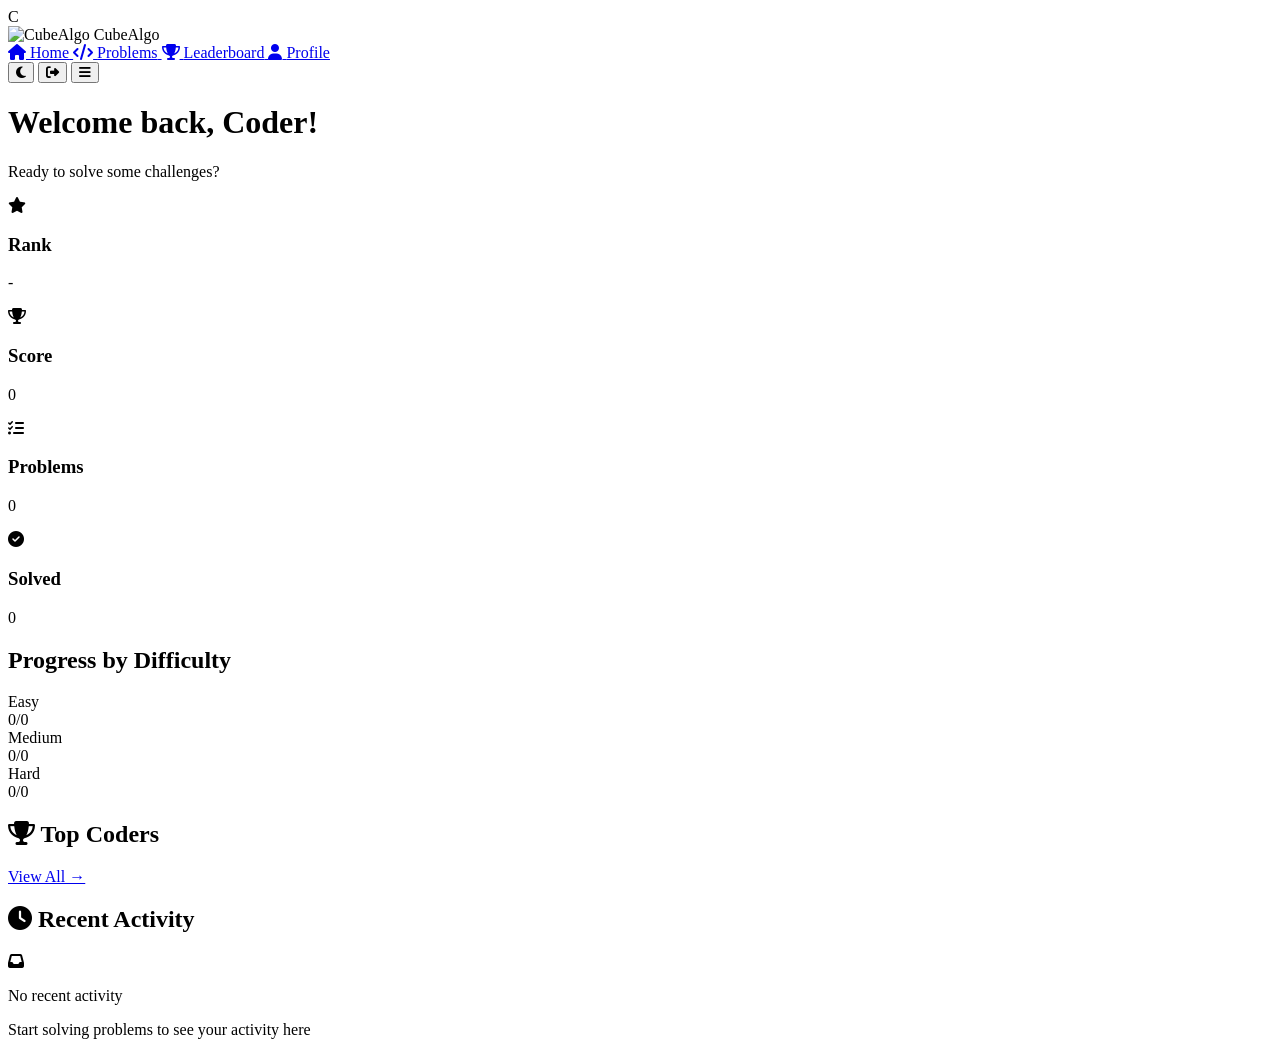
==== home.html @ e50a9e72 "Update home.html" ====
<!DOCTYPE html>
<html lang="en">
<head>
    <meta charset="UTF-8">
    <meta name="viewport" content="width=device-width, initial-scale=1.0">
    <title>CubeAlgo - Dashboard</title>
    <link rel="stylesheet" href="css/style.css">
    <link rel="stylesheet" href="css/home.css">
    <link rel="stylesheet" href="https://cdnjs.cloudflare.com/ajax/libs/font-awesome/6.4.0/css/all.min.css">
</head>
<body>
    <nav class="navbar glass">
        <div class="nav-container">
            <div class="nav-brand">
                <div class="nav-logo">C</div>
<div class="nav-brand">
            <img src="assets/logo.jpeg" alt="CubeAlgo" class="nav-logo-img">
            <span>CubeAlgo</span>
        </div>
               
            
            <div class="nav-menu" id="navMenu">
                <a href="home.html" class="nav-link active">
                    <i class="fas fa-home"></i>
                    <span>Home</span>
                </a>
                <a href="problems.html" class="nav-link">
                    <i class="fas fa-code"></i>
                    <span>Problems</span>
                </a>
                <a href="leaderboardList" class="nav-link" id="leaderboardLink">
                    <i class="fas fa-trophy"></i>
                    <span>Leaderboard</span>
                </a>
                <a href="profile.html" class="nav-link">
                    <i class="fas fa-user"></i>
                    <span>Profile</span>
                </a>
            </div>

            <div class="nav-actions">
                <button class="theme-toggle" id="themeToggle" title="Toggle Theme">
                    <i class="fas fa-moon"></i>
                </button>
                <button class="logout-btn" id="logoutBtn" title="Logout">
                    <i class="fas fa-sign-out-alt"></i>
                </button>
                <button class="mobile-menu-btn" id="mobileMenuBtn">
                    <i class="fas fa-bars"></i>
                </button>
            </div>
        </div>
    </nav>

    <main class="main-content">
        <div class="dashboard-container">
            <div class="welcome-section">
                <h1>Welcome back, <span id="userName">Coder</span>!</h1>
                <p class="subtitle">Ready to solve some challenges?</p>
            </div>

            <div class="stats-grid">
                <div class="stat-card glass">
                    <div class="stat-icon">
                        <i class="fas fa-star"></i>
                    </div>
                    <div class="stat-info">
                        <h3>Rank</h3>
                        <p class="stat-value" id="rank">-</p>
                    </div>
                </div>

                <div class="stat-card glass">
                    <div class="stat-icon">
                        <i class="fas fa-trophy"></i>
                    </div>
                    <div class="stat-info">
                        <h3>Score</h3>
                        <p class="stat-value" id="score">0</p>
                    </div>
                </div>

                <div class="stat-card glass">
                    <div class="stat-icon">
                        <i class="fas fa-tasks"></i>
                    </div>
                    <div class="stat-info">
                        <h3>Problems</h3>
                        <p class="stat-value" id="totalProblems">0</p>
                    </div>
                </div>

                <div class="stat-card glass">
                    <div class="stat-icon">
                        <i class="fas fa-check-circle"></i>
                    </div>
                    <div class="stat-info">
                        <h3>Solved</h3>
                        <p class="stat-value" id="solvedProblems">0</p>
                    </div>
                </div>
            </div>

            <div class="difficulty-stats glass">
                <h2>Progress by Difficulty</h2>
                <div class="difficulty-grid">
                    <div class="difficulty-item">
                        <span class="difficulty-label easy">Easy</span>
                        <div class="progress-bar">
                            <div class="progress-fill easy" id="easyProgress" style="width: 0%"></div>
                        </div>
                        <span class="progress-text" id="easyCount">0/0</span>
                    </div>
                    <div class="difficulty-item">
                        <span class="difficulty-label medium">Medium</span>
                        <div class="progress-bar">
                            <div class="progress-fill medium" id="mediumProgress" style="width: 0%"></div>
                        </div>
                        <span class="progress-text" id="mediumCount">0/0</span>
                    </div>
                    <div class="difficulty-item">
                        <span class="difficulty-label hard">Hard</span>
                        <div class="progress-bar">
                            <div class="progress-fill hard" id="hardProgress" style="width: 0%"></div>
                        </div>
                        <span class="progress-text" id="hardCount">0/0</span>
                    </div>
                </div>
            </div>

            <div class="dashboard-grid">
                <div class="leaderboard-preview glass">
                    <div class="section-header">
                        <h2><i class="fas fa-trophy"></i> Top Coders</h2>
                        <a href="#" class="view-all">View All →</a>
                    </div>
                    <div class="leaderboard-list" id="leaderboardList">
                        <div class="loading-skeleton">
                            <div class="skeleton-row"></div>
                            <div class="skeleton-row"></div>
                            <div class="skeleton-row"></div>
                            <div class="skeleton-row"></div>
                            <div class="skeleton-row"></div>
                        </div>
                    </div>
                </div>

                <div class="recent-activity glass">
                    <div class="section-header">
                        <h2><i class="fas fa-clock"></i> Recent Activity</h2>
                    </div>
                    <div class="activity-list" id="activityList">
                        <div class="empty-state">
                            <i class="fas fa-inbox"></i>
                            <p>No recent activity</p>
                            <span>Start solving problems to see your activity here</span>
                        </div>
                    </div>
                </div>
            </div>
        </div>
    </main>

    <div id="toastContainer"></div>

    <script src="https://cdn.jsdelivr.net/npm/@supabase/supabase-js@2"></script>
    <script src="js/supabase.js"></script>
    <script src="js/auth.js"></script>
    <script src="js/theme.js"></script>
    <script src="js/utils.js"></script>
    <script src="js/home.js"></script>
    <script>
        document.addEventListener('DOMContentLoaded', async () => {
            const session = await checkSession();
            if (!session) {
                window.location.href = 'index.html';
                return;
            }

            await loadUserData();
            await loadDashboard();
            await loadLeaderboard();
            await loadRecentActivity();
        });

        document.getElementById('logoutBtn').addEventListener('click', async () => {
            await logout();
            showToast('Logged out successfully', 'info');
            setTimeout(() => {
                window.location.href = 'index.html';
            }, 500);
        });

        document.getElementById('mobileMenuBtn').addEventListener('click', () => {
            const menu = document.getElementById('navMenu');
            menu.classList.toggle('active');
        });

        document.getElementById('themeToggle').addEventListener('click', toggleTheme);
        loadTheme();
    </script>
</body>
</html>
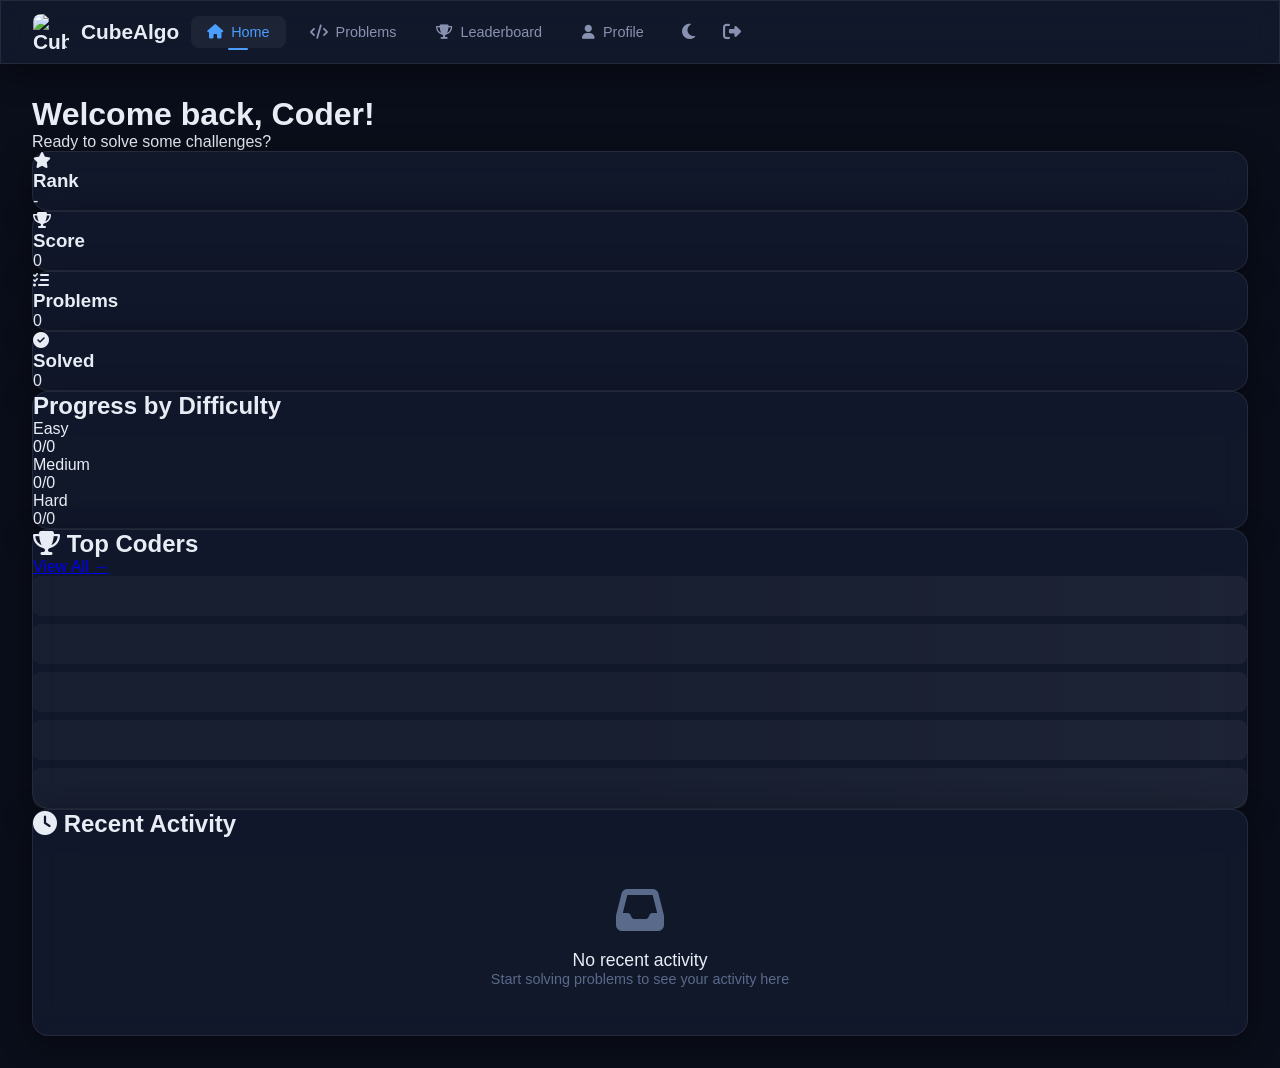
==== commit 43bc5416: "Update home.html" ====
--- a/home.html
+++ b/home.html
@@ -12,7 +12,7 @@
     <nav class="navbar glass">
         <div class="nav-container">
             <div class="nav-brand">
-                <div class="nav-logo">C</div>
+                
 <div class="nav-brand">
             <img src="assets/logo.jpeg" alt="CubeAlgo" class="nav-logo-img">
             <span>CubeAlgo</span>
--- a/css/style.css
+++ b/css/style.css
@@ -0,0 +1,351 @@
+:root {
+    --bg-primary: #0a0e1a;
+    --bg-secondary: #131b2e;
+    --bg-glass: rgba(19, 27, 46, 0.85);
+    --text-primary: #e8edf5;
+    --text-secondary: #8892b0;
+    --text-muted: #5a6a8a;
+    --border-glass: rgba(255, 255, 255, 0.08);
+    --shadow-glass: 0 8px 32px rgba(0, 0, 0, 0.4);
+    --accent-primary: #4a9eff;
+    --accent-secondary: #6c5ce7;
+    --success: #00d4aa;
+    --warning: #f6b83d;
+    --danger: #ff6b6b;
+    --easy: #00d4aa;
+    --medium: #f6b83d;
+    --hard: #ff6b6b;
+    --card-bg: rgba(255, 255, 255, 0.03);
+    --hover-bg: rgba(255, 255, 255, 0.05);
+    --radius: 16px;
+    --transition: all 0.3s cubic-bezier(0.4, 0, 0.2, 1);
+}
+.nav-brand {
+    display: flex;
+    align-items: center;
+    gap: 0.75rem;
+    font-size: 1.25rem;
+    font-weight: 700;
+    color: var(--text-primary);
+}
+
+.nav-logo-img {
+    width: 36px;
+    height: 36px;
+    border-radius: 8px;
+    object-fit: cover;
+    flex-shrink: 0;
+}
+
+.nav-logo {
+    width: 36px;
+    height: 36px;
+    border-radius: 8px;
+    background: linear-gradient(135deg, var(--primary), var(--secondary, #8b5cf6));
+    color: white;
+    display: flex;
+    align-items: center;
+    justify-content: center;
+    font-weight: 700;
+    font-size: 1.1rem;
+}
+* {
+    margin: 0;
+    padding: 0;
+    box-sizing: border-box;
+}
+
+body {
+    font-family: -apple-system, BlinkMacSystemFont, 'Segoe UI', Roboto, Oxygen, Ubuntu, sans-serif;
+    background: var(--bg-primary);
+    color: var(--text-primary);
+    min-height: 100vh;
+    overflow-x: hidden;
+    transition: var(--transition);
+}
+
+body.light {
+    --bg-primary: #f0f4f8;
+    --bg-secondary: #ffffff;
+    --bg-glass: rgba(255, 255, 255, 0.85);
+    --text-primary: #1a2332;
+    --text-secondary: #4a5a7a;
+    --text-muted: #8a9ab0;
+    --border-glass: rgba(0, 0, 0, 0.08);
+    --shadow-glass: 0 8px 32px rgba(0, 0, 0, 0.1);
+    --card-bg: rgba(0, 0, 0, 0.02);
+    --hover-bg: rgba(0, 0, 0, 0.04);
+}
+
+::-webkit-scrollbar {
+    width: 8px;
+}
+::-webkit-scrollbar-track {
+    background: var(--bg-secondary);
+}
+::-webkit-scrollbar-thumb {
+    background: var(--accent-primary);
+    border-radius: 4px;
+}
+::-webkit-scrollbar-thumb:hover {
+    background: var(--accent-secondary);
+}
+
+.glass {
+    background: var(--bg-glass);
+    backdrop-filter: blur(12px);
+    -webkit-backdrop-filter: blur(12px);
+    border: 1px solid var(--border-glass);
+    box-shadow: var(--shadow-glass);
+    border-radius: var(--radius);
+}
+
+.navbar {
+    position: sticky;
+    top: 0;
+    z-index: 1000;
+    padding: 0 2rem;
+    height: 64px;
+    display: flex;
+    align-items: center;
+    justify-content: center;
+    border-radius: 0;
+    border-bottom: 1px solid var(--border-glass);
+}
+
+.nav-container {
+    width: 100%;
+    max-width: 1400px;
+    display: flex;
+    align-items: center;
+    justify-content: space-between;
+}
+
+.nav-brand {
+    display: flex;
+    align-items: center;
+    gap: 12px;
+    font-size: 1.3rem;
+    font-weight: 700;
+    color: var(--text-primary);
+    text-decoration: none;
+    cursor: pointer;
+}
+
+.nav-logo {
+    height: 32px;
+    width: 32px;
+    border-radius: 8px;
+    background: linear-gradient(135deg, var(--accent-primary), var(--accent-secondary));
+    display: flex;
+    align-items: center;
+    justify-content: center;
+    color: white;
+    font-weight: 900;
+    font-size: 18px;
+}
+
+.nav-menu {
+    display: flex;
+    align-items: center;
+    gap: 8px;
+    list-style: none;
+}
+
+.nav-link {
+    display: flex;
+    align-items: center;
+    gap: 8px;
+    padding: 8px 16px;
+    border-radius: 8px;
+    color: var(--text-secondary);
+    text-decoration: none;
+    font-weight: 500;
+    font-size: 0.9rem;
+    transition: var(--transition);
+    position: relative;
+}
+
+.nav-link:hover {
+    background: var(--hover-bg);
+    color: var(--text-primary);
+}
+
+.nav-link.active {
+    background: var(--hover-bg);
+    color: var(--accent-primary);
+}
+
+.nav-link.active::after {
+    content: '';
+    position: absolute;
+    bottom: -2px;
+    left: 50%;
+    transform: translateX(-50%);
+    width: 20px;
+    height: 2px;
+    background: var(--accent-primary);
+    border-radius: 2px;
+}
+
+.nav-actions {
+    display: flex;
+    align-items: center;
+    gap: 8px;
+}
+
+.nav-actions button {
+    background: none;
+    border: none;
+    color: var(--text-secondary);
+    font-size: 1.1rem;
+    padding: 8px 10px;
+    border-radius: 8px;
+    cursor: pointer;
+    transition: var(--transition);
+}
+
+.nav-actions button:hover {
+    background: var(--hover-bg);
+    color: var(--text-primary);
+}
+
+.mobile-menu-btn {
+    display: none;
+}
+
+.main-content {
+    max-width: 1400px;
+    margin: 0 auto;
+    padding: 2rem;
+    min-height: calc(100vh - 64px);
+}
+
+@media (max-width: 768px) {
+    .navbar {
+        padding: 0 1rem;
+    }
+    .mobile-menu-btn {
+        display: block !important;
+    }
+    .nav-menu {
+        display: none;
+        position: absolute;
+        top: 64px;
+        left: 0;
+        right: 0;
+        background: var(--bg-glass);
+        backdrop-filter: blur(12px);
+        flex-direction: column;
+        padding: 1rem;
+        gap: 4px;
+        border-bottom: 1px solid var(--border-glass);
+    }
+    .nav-menu.active {
+        display: flex;
+    }
+    .nav-link {
+        padding: 12px 16px;
+        width: 100%;
+    }
+    .main-content {
+        padding: 1rem;
+    }
+}
+
+#toastContainer {
+    position: fixed;
+    top: 80px;
+    right: 20px;
+    z-index: 9999;
+    display: flex;
+    flex-direction: column;
+    gap: 8px;
+}
+
+.toast {
+    padding: 12px 20px;
+    border-radius: 12px;
+    background: var(--bg-glass);
+    backdrop-filter: blur(12px);
+    border: 1px solid var(--border-glass);
+    color: var(--text-primary);
+    font-size: 0.9rem;
+    animation: slideIn 0.3s ease;
+    display: flex;
+    align-items: center;
+    gap: 10px;
+    min-width: 280px;
+    box-shadow: var(--shadow-glass);
+}
+
+.toast.success { border-left: 4px solid var(--success); }
+.toast.error { border-left: 4px solid var(--danger); }
+.toast.info { border-left: 4px solid var(--accent-primary); }
+
+@keyframes slideIn {
+    from { transform: translateX(100%); opacity: 0; }
+    to { transform: translateX(0); opacity: 1; }
+}
+
+.loading-skeleton {
+    display: flex;
+    flex-direction: column;
+    gap: 8px;
+}
+
+.skeleton-row {
+    height: 40px;
+    background: linear-gradient(90deg, var(--card-bg) 25%, var(--hover-bg) 50%, var(--card-bg) 75%);
+    background-size: 200% 100%;
+    border-radius: 8px;
+    animation: shimmer 1.5s infinite;
+}
+
+.skeleton-text {
+    height: 20px;
+    background: linear-gradient(90deg, var(--card-bg) 25%, var(--hover-bg) 50%, var(--card-bg) 75%);
+    background-size: 200% 100%;
+    border-radius: 4px;
+    animation: shimmer 1.5s infinite;
+}
+
+.skeleton-achievement {
+    height: 80px;
+    background: linear-gradient(90deg, var(--card-bg) 25%, var(--hover-bg) 50%, var(--card-bg) 75%);
+    background-size: 200% 100%;
+    border-radius: 8px;
+    animation: shimmer 1.5s infinite;
+}
+
+@keyframes shimmer {
+    0% { background-position: 200% 0; }
+    100% { background-position: -200% 0; }
+}
+
+.empty-state {
+    display: flex;
+    flex-direction: column;
+    align-items: center;
+    justify-content: center;
+    padding: 3rem 2rem;
+    text-align: center;
+    color: var(--text-secondary);
+}
+
+.empty-state i {
+    font-size: 3rem;
+    color: var(--text-muted);
+    margin-bottom: 1rem;
+}
+
+.empty-state p {
+    font-size: 1.1rem;
+    font-weight: 500;
+    color: var(--text-primary);
+}
+
+.empty-state span {
+    font-size: 0.9rem;
+    color: var(--text-muted);
+}
